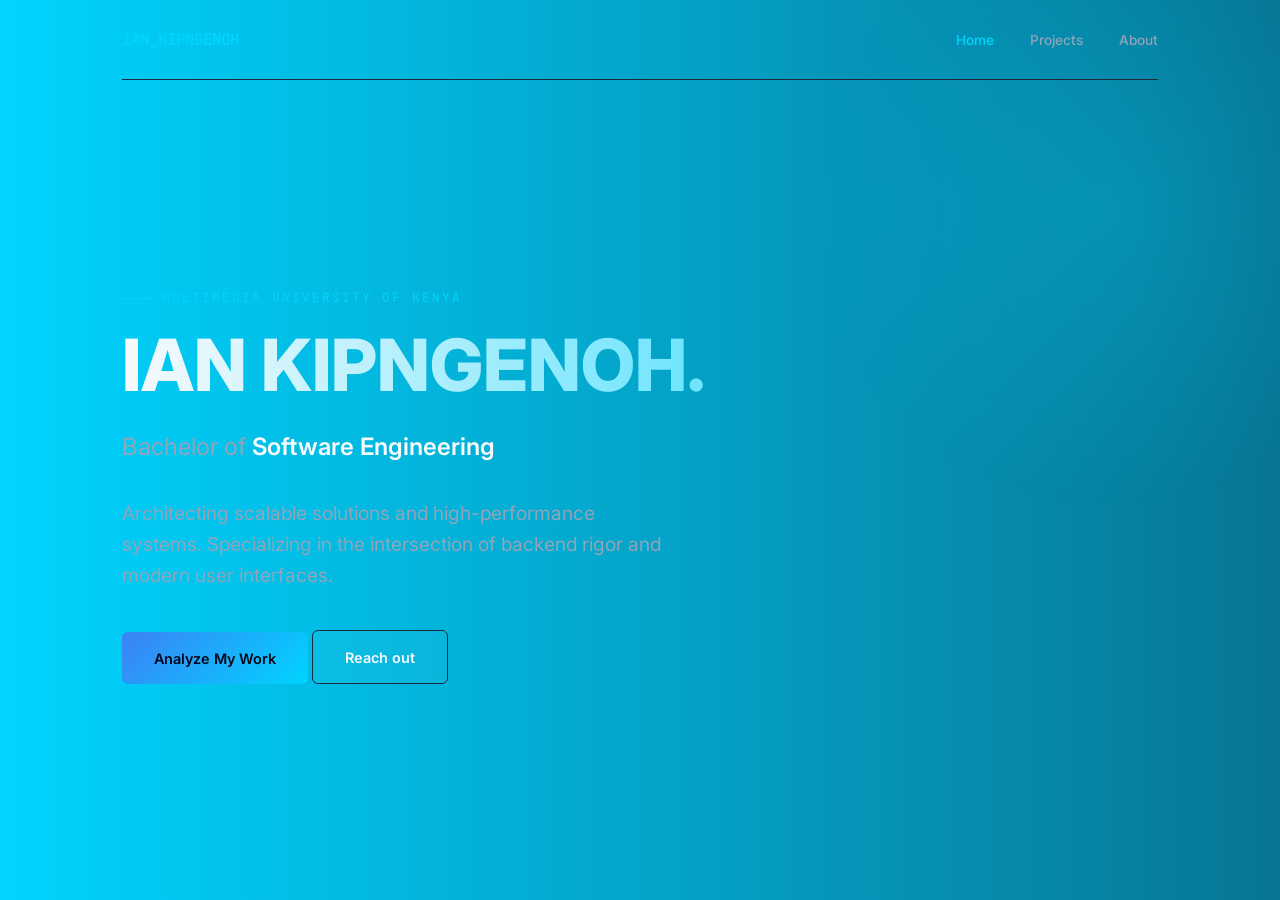
==== index.html @ 5ea05afc "actually adding my files" ====
<!DOCTYPE html>
<html lang="en">
<head>
    <meta charset="UTF-8">
    <meta name="viewport" content="width=device-width, initial-scale=1.0">
    <title>Ian Kipngenoh | Software Engineer</title>
    <link rel="stylesheet" href="style.css">
</head>
<body>
    <div class="bg-glow"></div>
    <div class="container">
        <nav>
            <div class="logo">IAN_KIPNGENOH</div>
            <div class="nav-links">
                <a href="index.html" class="active">Home</a>
                <a href="projects.html">Projects</a>
                <a href="about.html">About</a>
            </div>
        </nav>

        <section class="hero">
            <div style="display: flex; align-items: center; gap: 10px; margin-bottom: 1rem;">
                <span style="height: 1px; width: 30px; background: var(--accent);"></span>
                <span style="font-family: 'JetBrains Mono', monospace; font-size: 0.8rem; color: var(--accent); letter-spacing: 2px; text-transform: uppercase;">
                    Multimedia University of Kenya
                </span>
            </div>

            <h1>IAN KIPNGENOH.</h1>
            <h2 style="font-size: 1.5rem; font-weight: 400; color: var(--text-dim); margin-bottom: 2rem;">
                Bachelor of <span style="color: var(--text-main); font-weight: 600;">Software Engineering</span>
            </h2>
            
            <p>Architecting scalable solutions and high-performance systems. Specializing in the intersection of backend rigor and modern user interfaces.</p>
            
            <div class="btn-group">
                <a href="projects.html" class="btn btn-primary">Analyze My Work</a>
                <a href="about.html" class="btn btn-secondary">Reach out</a>
            </div>
        </section>
    </div>

    <script src="main.js"></script>
</body>
</html>
---- style.css ----
@import url('https://fonts.googleapis.com/css2?family=Inter:wght@300;400;600;800&family=JetBrains+Mono:wght@400;500&display=swap');

:root {
    --bg: #020617;          /* Deep Midnight */
    --card-bg: #0f172a;     /* Slate Blue */
    --text-main: #f8fafc;   /* Frost White */
    --text-dim: #94a3b8;    /* Muted Slate */
    --accent: #00d4ff;      /* Electric Cyan */
    --accent-glow: rgba(0, 212, 255, 0.2);
    --border: #1e293b;      /* Navy Stroke */
    --transition: all 0.4s cubic-bezier(0.16, 1, 0.3, 1);
}

* {
    margin: 0;
    padding: 0;
    box-sizing: border-box;
}

body {
    background: linear-gradient(270deg, #020617, #0f172a, #00d4ff);
    background-size: 400% 400%;
    animation: gradientMove 15s ease infinite;
    color: var(--text-main);
    font-family: 'Inter', sans-serif;
    line-height: 1.6;
    overflow-x: hidden;
}

/* Background Glow Effect */
.bg-glow {
    position: fixed;
    top: -10%;
    right: -10%;
    width: 600px;
    height: 600px;
    background: radial-gradient(circle, var(--accent-glow) 0%, rgba(2, 6, 23, 0) 70%);
    z-index: -1;
    pointer-events: none;
}

/* --- Navigation --- */
.container {
    max-width: 1100px;
    margin: 0 auto;
    padding: 0 2rem;
}

nav {
    height: 80px;
    display: flex;
    justify-content: space-between;
    align-items: center;
    border-bottom: 1px solid var(--border);
}

.logo {
    font-family: 'JetBrains Mono', monospace;
    font-weight: 700;
    color: var(--accent);
    letter-spacing: -1px;
}

.nav-links a {
    color: var(--text-dim);
    text-decoration: none;
    margin-left: 2rem;
    font-size: 0.85rem;
    font-weight: 500;
    transition: var(--transition);
}

.nav-links a:hover, .nav-links a.active {
    color: var(--accent);
    text-shadow: 0 0 10px var(--accent-glow);
}

/* --- Hero Section --- */
.hero {
    height: calc(100vh - 80px);
    display: flex;
    flex-direction: column;
    justify-content: center;
}

.hero h1 {
    font-size: clamp(2.5rem, 8vw, 4.5rem);
    font-weight: 800;
    line-height: 1.1;
    margin-bottom: 1.5rem;
    background: linear-gradient(90deg, var(--text-main), var(--accent));
    -webkit-background-clip: text;
    -webkit-text-fill-color: transparent;
}

.hero p {
    font-size: 1.2rem;
    color: var(--text-dim);
    max-width: 550px;
    margin-bottom: 2.5rem;
}

/* --- Buttons --- */
.btn {
    padding: 0.9rem 2rem;
    border-radius: 6px;
    text-decoration: none;
    font-weight: 600;
    font-size: 0.9rem;
    transition: var(--transition);
    display: inline-block;
    position: relative;
    overflow: hidden;
}

.btn::after {
    content: '';
    position: absolute;
    top: 50%;
    left: 50%;
    width: 0;
    height: 0;
    background: rgba(255, 255, 255, 0.3);
    border-radius: 50%;
    transform: translate(-50%, -50%);
    transition: width 0.4s ease, height 0.4s ease;
}

.btn-primary {
    background: linear-gradient(135deg, #3b82f6 0%, var(--accent) 100%);
    color: #020617;
}

.btn-primary:hover {
    transform: translateY(-3px);
    box-shadow: 0 10px 25px var(--accent-glow);
}

.btn-secondary {
    border: 1px solid var(--border);
    color: var(--text-main);
    background: rgba(255, 255, 255, 0.03);
}

.btn-secondary:hover {
    background: var(--border);
    border-color: var(--accent);
}

/* --- Additional Interactivity --- */

/* Hover Effects */
button:hover, .btn:hover {
    background-color: var(--accent);
    color: var(--text-main);
    box-shadow: 0 4px 15px var(--accent-glow);
    transform: translateY(-2px);
}

.card:hover {
    transform: scale(1.05);
    box-shadow: 0 8px 20px var(--accent-glow);
}

/* Animations */
@keyframes fadeIn {
    from {
        opacity: 0;
        transform: translateY(20px);
    }
    to {
        opacity: 1;
        transform: translateY(0);
    }
}

.hero h1, .hero p {
    animation: fadeIn 1s ease-in-out;
}

/* Background Effects */
@keyframes gradientMove {
    0% { background-position: 0% 50%; }
    50% { background-position: 100% 50%; }
    100% { background-position: 0% 50%; }
}

/* Button Ripple Effect */
.btn {
    position: relative;
    overflow: hidden;
}

.btn::after {
    content: '';
    position: absolute;
    top: 50%;
    left: 50%;
    width: 0;
    height: 0;
    background: rgba(255, 255, 255, 0.3);
    border-radius: 50%;
    transform: translate(-50%, -50%);
    transition: width 0.4s ease, height 0.4s ease;
}

.btn:active::after {
    width: 200px;
    height: 200px;
}

/* Light Mode */
body.light-mode {
    --bg: #ffffff;
    --text-main: #020617;
    --text-dim: #6b7280;
    --accent: #0077ff;
}

/* Scroll Animations */
.fade-in {
    opacity: 0;
    transform: translateY(20px);
    transition: var(--transition);
}

.fade-in.visible {
    opacity: 1;
    transform: translateY(0);
}

/* --- Project Cards (Page 2) --- */
.project-grid {
    display: grid;
    grid-template-columns: repeat(auto-fit, minmax(320px, 1fr));
    gap: 2rem;
    padding: 4rem 0;
}

.project-card {
    background: rgba(15, 23, 42, 0.6);
    backdrop-filter: blur(12px);
    border: 1px solid var(--border);
    padding: 2.5rem;
    border-radius: 12px;
    transition: var(--transition);
}

.project-card:hover {
    border-color: var(--accent);
    transform: translateY(-8px);
    box-shadow: 0 15px 35px rgba(0, 0, 0, 0.3);
}

.tech-stack {
    font-family: 'JetBrains Mono', monospace;
    font-size: 0.7rem;
    color: var(--accent);
    text-transform: uppercase;
    letter-spacing: 1px;
    margin-bottom: 0.8rem;
    display: block;
}

/* --- About & Contact (Page 3) --- */
.grid-2col {
    display: grid;
    grid-template-columns: 1.2fr 0.8fr;
    gap: 5rem;
    padding: 5rem 0;
}

.tag {
    background: #1e293b;
    color: var(--accent);
    padding: 5px 12px;
    border-radius: 4px;
    font-size: 0.75rem;
    font-family: 'JetBrains Mono', monospace;
}

input, textarea {
    background: #0f172a;
    border: 1px solid var(--border);
    padding: 1.2rem;
    color: white;
    border-radius: 8px;
    width: 100%;
}

@media (max-width: 768px) {
    .grid-2col { grid-template-columns: 1fr; gap: 3rem; }
}
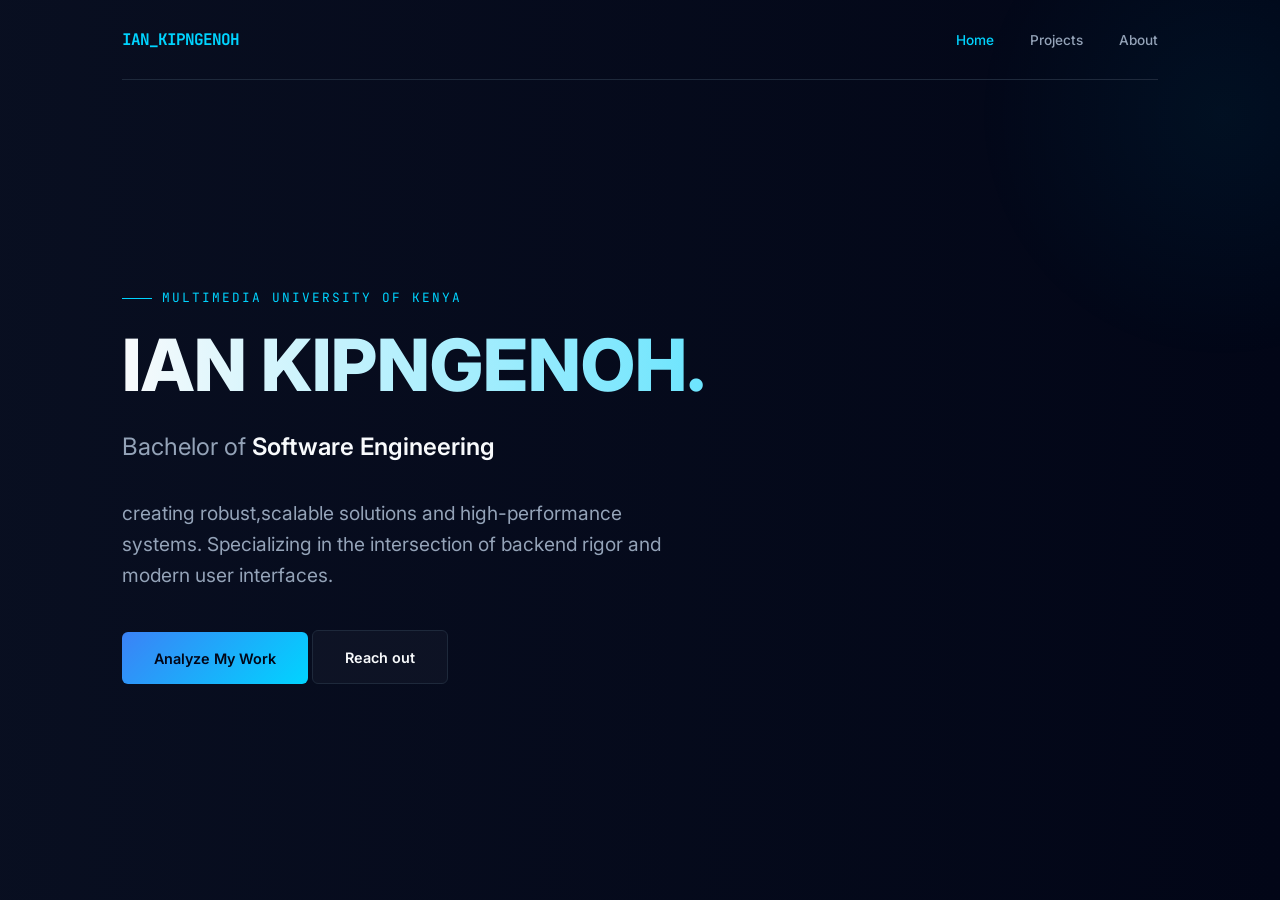
==== commit a2f82614: "html update" ====
--- a/index.html
+++ b/index.html
@@ -31,7 +31,7 @@
                 Bachelor of <span style="color: var(--text-main); font-weight: 600;">Software Engineering</span>
             </h2>
             
-            <p>Architecting scalable solutions and high-performance systems. Specializing in the intersection of backend rigor and modern user interfaces.</p>
+            <p>creating robust,scalable solutions and high-performance systems. Specializing in the intersection of backend rigor and modern user interfaces.</p>
             
             <div class="btn-group">
                 <a href="projects.html" class="btn btn-primary">Analyze My Work</a>
--- a/style.css
+++ b/style.css
@@ -6,7 +6,7 @@
     --text-main: #f8fafc;   /* Frost White */
     --text-dim: #94a3b8;    /* Muted Slate */
     --accent: #00d4ff;      /* Electric Cyan */
-    --accent-glow: rgba(0, 212, 255, 0.2);
+    --accent-glow: rgba(0, 212, 255, 0.1);
     --border: #1e293b;      /* Navy Stroke */
     --transition: all 0.4s cubic-bezier(0.16, 1, 0.3, 1);
 }
@@ -18,9 +18,9 @@
 }
 
 body {
-    background: linear-gradient(270deg, #020617, #0f172a, #00d4ff);
+    background: linear-gradient(270deg, #020617, #0f172a, #9ea1a2);
     background-size: 400% 400%;
-    animation: gradientMove 15s ease infinite;
+    animation: gradientMove 40s ease 1 forwards;
     color: var(--text-main);
     font-family: 'Inter', sans-serif;
     line-height: 1.6;
@@ -30,11 +30,11 @@
 /* Background Glow Effect */
 .bg-glow {
     position: fixed;
-    top: -10%;
-    right: -10%;
-    width: 600px;
-    height: 600px;
-    background: radial-gradient(circle, var(--accent-glow) 0%, rgba(2, 6, 23, 0) 70%);
+    top: -15%;
+    right: -15%;
+    width: 500px;
+    height: 500px;
+    background: radial-gradient(circle, rgba(0, 212, 255, 0.05), rgba(2, 6, 23, 0) 70%);
     z-index: -1;
     pointer-events: none;
 }
@@ -181,8 +181,8 @@
 /* Background Effects */
 @keyframes gradientMove {
     0% { background-position: 0% 50%; }
-    50% { background-position: 100% 50%; }
-    100% { background-position: 0% 50%; }
+  
+    100% { background-position: 100% 50%; }
 }
 
 /* Button Ripple Effect */
